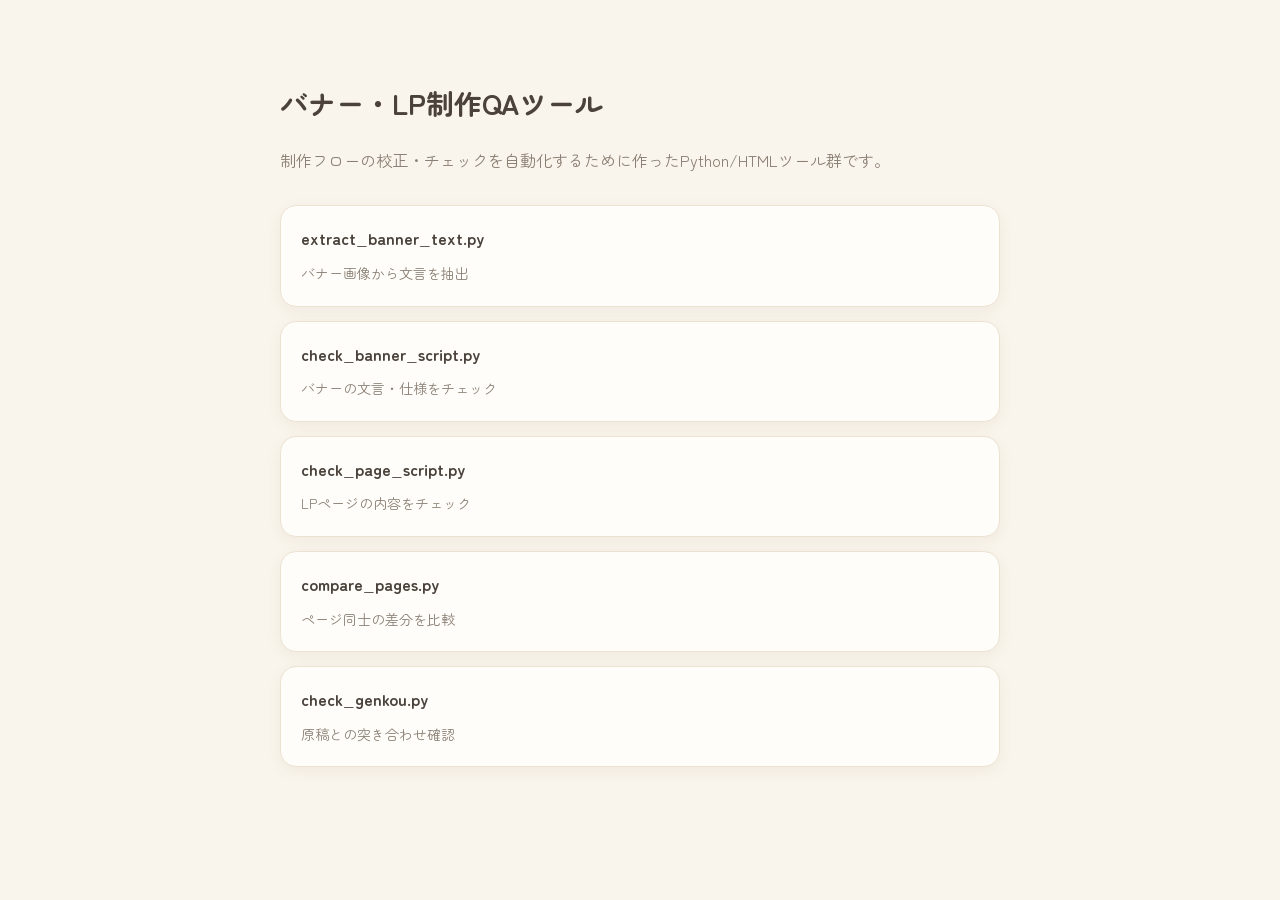
==== works/03_バナー・LP制作QAツール/index.html @ 56757894 "Initial commit" ====
<!DOCTYPE html>
<html lang="ja">
<head>
<meta charset="UTF-8">
<meta name="viewport" content="width=device-width, initial-scale=1.0">
<title>バナー・LP制作QAツール</title>
<link href="https://fonts.googleapis.com/css2?family=Zen+Maru+Gothic:wght@400;500;700&display=swap" rel="stylesheet">
<style>
  body{margin:0;font-family:"Zen Maru Gothic",system-ui,sans-serif;color:#4a423b;
       background:#faf5ec;line-height:1.85;}
  .wrap{max-width:720px;margin:0 auto;padding:60px 24px;}
  .back{color:#e9a0a0;font-weight:700;font-size:14px;}
  h1{font-size:28px;margin:18px 0 6px;}
  .lead{color:#8a7f74;margin-bottom:30px;}
  .tool{background:#fffdf9;border:1px solid #ece2d2;border-radius:16px;
        padding:18px 20px;margin-bottom:14px;box-shadow:0 4px 14px rgba(120,100,80,.08);}
  .tool b{display:block;font-size:16px;margin-bottom:4px;}
  .tool span{color:#8a7f74;font-size:14px;}
</style>
</head>
<body>
<div class="wrap">
  <h1>バナー・LP制作QAツール</h1>
  <p class="lead">制作フローの校正・チェックを自動化するために作ったPython/HTMLツール群です。</p>

  <div class="tool"><b>extract_banner_text.py</b><span>バナー画像から文言を抽出</span></div>
  <div class="tool"><b>check_banner_script.py</b><span>バナーの文言・仕様をチェック</span></div>
  <div class="tool"><b>check_page_script.py</b><span>LPページの内容をチェック</span></div>
  <div class="tool"><b>compare_pages.py</b><span>ページ同士の差分を比較</span></div>
  <div class="tool"><b>check_genkou.py</b><span>原稿との突き合わせ確認</span></div>
</div>
</body>
</html>
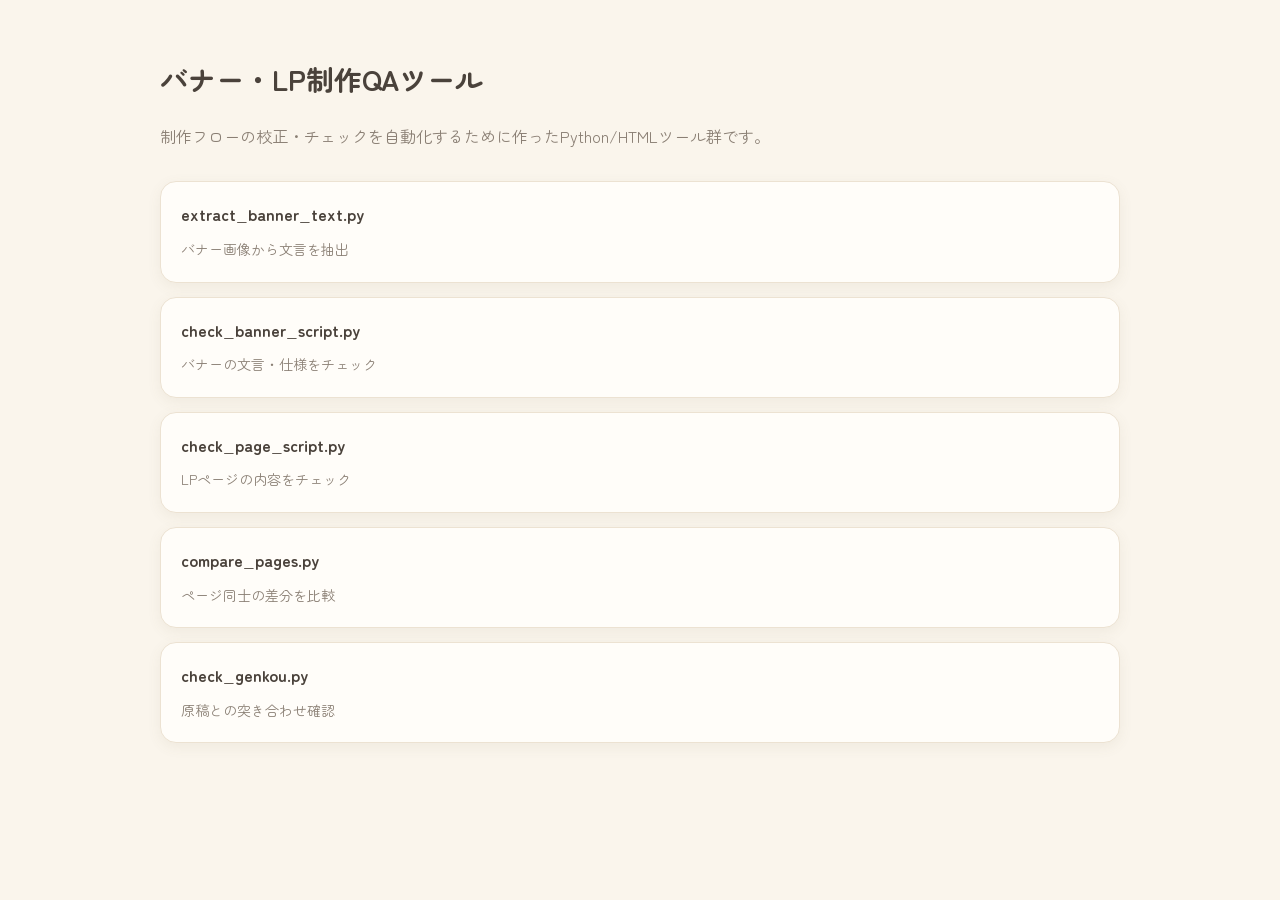
==== commit 89f27a0b: "ナビ追加・横幅統一・トップ詰め" ====
--- a/works/03_バナー・LP制作QAツール/index.html
+++ b/works/03_バナー・LP制作QAツール/index.html
@@ -8,7 +8,7 @@
 <style>
   body{margin:0;font-family:"Zen Maru Gothic",system-ui,sans-serif;color:#4a423b;
        background:#faf5ec;line-height:1.85;}
-  .wrap{max-width:720px;margin:0 auto;padding:60px 24px;}
+  .wrap{max-width:960px;margin:0 auto;padding:36px 24px 80px;}
   .back{color:#e9a0a0;font-weight:700;font-size:14px;}
   h1{font-size:28px;margin:18px 0 6px;}
   .lead{color:#8a7f74;margin-bottom:30px;}
